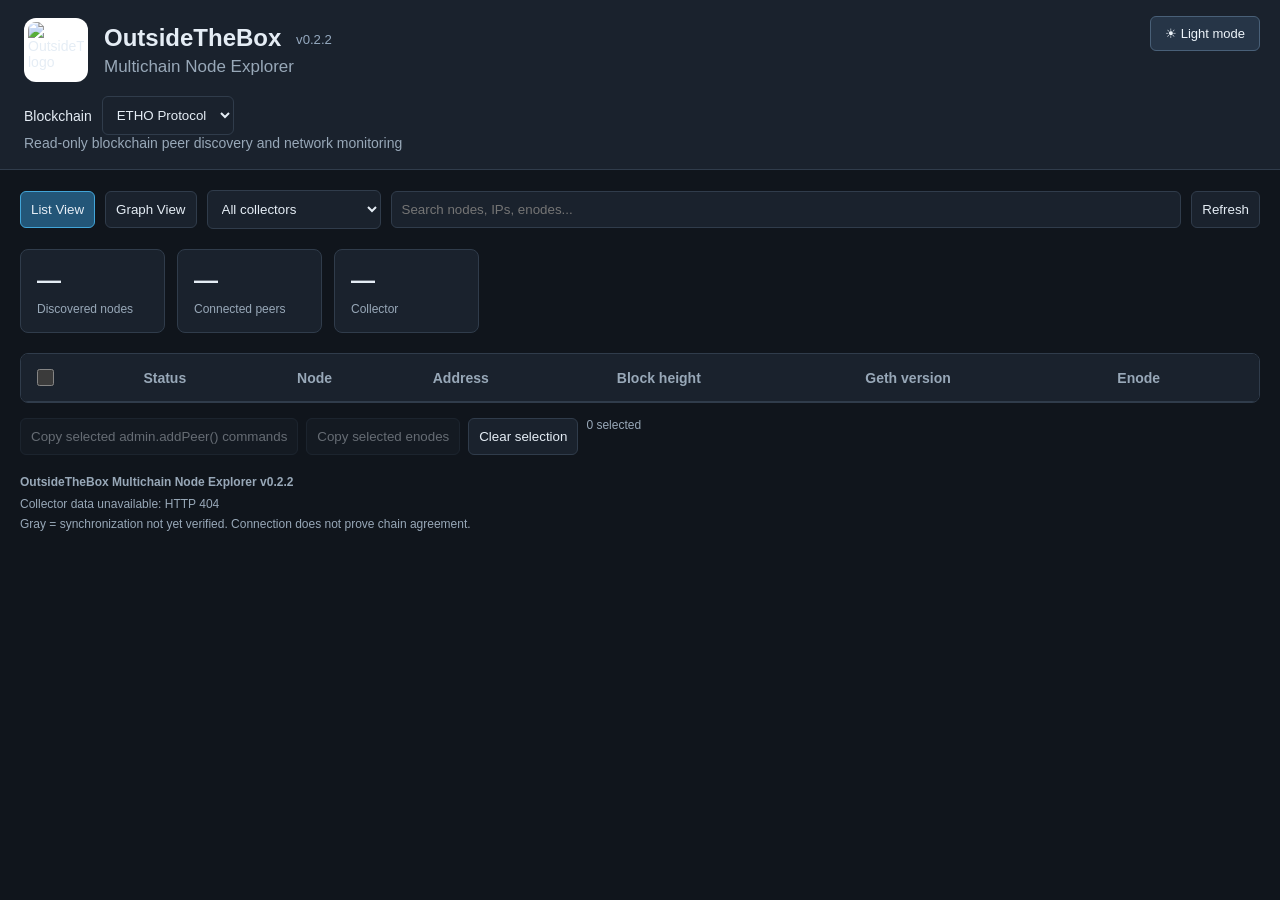
==== web/index.html @ 2cdc8097 "Initial OTB Node Directory source backup" ====
<!DOCTYPE html>
<html lang="en">
<head>
<meta charset="UTF-8">
<meta name="viewport" content="width=device-width,initial-scale=1">
<title>OutsideTheBox | Multichain Node Explorer</title>
<link rel="icon" href="/favicon.ico">
<link rel="apple-touch-icon" href="/favicon.png">
<style>
:root {
  color-scheme: dark;
  --bg:#10151c;
  --panel:#1a222d;
  --line:#303c4b;
  --text:#e5edf5;
  --muted:#98a8b8;
  --accent:#42a5d8;
}
* { box-sizing:border-box; }
body {
  margin:0; background:var(--bg);
  color:var(--text);
  font:14px Arial,sans-serif;
}
header {
  background:var(--panel);
  border-bottom:1px solid var(--line);
  padding:20px;
}
h1 { margin:0 0 8px; font-size:24px; }
.subtitle { color:var(--muted); }
main { max-width:1400px; margin:auto; padding:20px; }
.toolbar {
  display:flex; flex-wrap:wrap;
  gap:10px; align-items:center; margin-bottom:20px;
}
button, input {
  background:var(--panel);
  color:var(--text);
  border:1px solid var(--line);
  border-radius:6px;
  padding:10px;
}
button { cursor:pointer; }
button:hover { border-color:var(--accent); }
button.active { background:#235678; border-color:var(--accent); }
button:disabled { opacity:.4; cursor:default; }
input[type=checkbox] { width:17px; height:17px; }
input[type=text] { min-width:220px; flex:1; }
.stats {
  display:flex; flex-wrap:wrap; gap:12px;
  margin-bottom:20px;
}
.stat {
  background:var(--panel);
  border:1px solid var(--line);
  border-radius:8px;
  padding:16px; min-width:145px;
}
.stat strong { display:block; font-size:24px; margin-bottom:6px; }
.stat span { color:var(--muted); font-size:12px; }
.table-wrap {
  overflow-x:auto;
  border:1px solid var(--line);
  border-radius:8px;
}
table { width:100%; border-collapse:collapse; }
th,td {
  padding:12px;
  border-bottom:1px solid var(--line);
  text-align:left;
  white-space:nowrap;
}
th { background:var(--panel); color:var(--muted); }
tr:hover td { background:#1a2835; }
.small { color:var(--muted); font-size:12px; }
.dot {
  display:inline-block; width:10px; height:10px;
  border-radius:50%; background:#888;
  margin-right:6px;
}
.dot.green { background:#20bc72; }
.dot.yellow { background:#e8b32d; }
.dot.red { background:#dc5252; }
.dot.gray { background:#888; }
.actions { display:flex; flex-wrap:wrap; gap:8px; margin-top:15px; }
#graphView { display:none; }
#graph {
  background:var(--panel);
  border:1px solid var(--line);
  border-radius:8px;
  width:100%; height:500px;
}
#details {
  white-space:pre-wrap; overflow-wrap:anywhere;
  background:var(--panel);
  padding:15px; border-radius:8px;
  margin-top:12px;
}
.node-label { fill:#e5edf5; font-size:12px; }
.edge { stroke:#547d9c; stroke-width:1.5; opacity:.65; }
.node { cursor:pointer; }
footer { margin-top:20px; color:var(--muted); font-size:12px; }

/* ETHO Node Explorer v0.1.0 - theme support */
header {
    position: relative;
    padding-right: 150px !important;
}

.version {
    font-size: 0.55em;
    font-weight: 400;
    color: #95a9bf;
    vertical-align: middle;
    margin-left: 8px;
}

#themeToggle {
    position: absolute;
    top: 16px;
    right: 20px;
    cursor: pointer;
    padding: 9px 14px;
    border-radius: 6px;
    background: #263547;
    border: 1px solid #496078;
    color: #edf4fa;
    font-size: 13px;
}

#themeToggle:hover {
    border-color: #70b8e6;
}

.version-footer {
    margin-bottom: 8px;
    font-weight: 600;
}

/* Light theme overrides */
html.light, html.light body {
    background: #f4f7fb !important;
    color: #1c2d40 !important;
}

html.light header,
html.light .stat,
html.light .table-wrap,
html.light table,
html.light #graph,
html.light #details,
html.light pre {
    background: #ffffff !important;
    color: #1c2d40 !important;
    border-color: #cfdae6 !important;
}

html.light header {
    border-bottom: 1px solid #d5e0ec;
}

html.light h1,
html.light strong,
html.light td,
html.light th,
html.light .subtitle,
html.light .small,
html.light footer {
    color: #24374b !important;
}

html.light .version {
    color: #607b96 !important;
}

html.light button,
html.light input[type="text"],
html.light select {
    background: #edf3fa !important;
    color: #24374b !important;
    border-color: #b9cadb !important;
}

html.light button.active {
    background: #2479ac !important;
    color: #ffffff !important;
}

html.light button:hover,
html.light select:hover {
    border-color: #2479ac !important;
}

html.light th,
html.light thead {
    background: #e8eff7 !important;
}

html.light td,
html.light th,
html.light tr {
    border-color: #d9e3ed !important;
}

html.light tbody tr:hover {
    background: #eef5fc !important;
}

html.light .node-label {
    fill: #25384c !important;
}

html.light .edge {
    stroke: #7195b1 !important;
}

html.light #details,
html.light pre {
    background: #eaf1f8 !important;
}

html.light input[type="checkbox"] {
    accent-color: #2479ac;
}

@media (max-width: 600px) {
    header { padding-right: 8px !important; }
    #themeToggle {
        position: static;
        margin-top: 12px;
    }
}


/* Historical View */
.history-panel {
    background: #182636;
    color: #e5edf5;
    border: 1px solid #34465b;
    border-radius: 8px;
    padding: 25px;
    margin-top: 15px;
}
.history-panel h2 {
    margin-top: 0;
}
html.light .history-panel {
    background: #fff;
    color: #24374b;
    border-color: #cfdae6;
}


/* OutsideTheBox responsive interface */

header.otb-header, header {
  padding: 18px 24px !important;
}

.otb-brand {
  display: flex;
  align-items: center;
  gap: 16px;
  padding-right: 150px;
}

.otb-logo {
  width: 64px;
  height: 64px;
  object-fit: contain;
  border-radius: 12px;
  background: white;
  padding: 4px;
}

.otb-brand-text h1 {
  margin: 0 0 5px;
}

.otb-heading {
  font-size: 17px;
  color: var(--muted);
}

.otb-controls {
  display: flex;
  align-items: center;
  gap: 10px;
  margin-top: 14px;
}

.otb-controls select,
#collectorSelect {
  background: var(--panel);
  color: var(--text);
  border: 1px solid var(--line);
  border-radius: 6px;
  padding: 10px;
  max-width: 100%;
}

#menuToggle {
  display: none;
  font-size: 22px;
  min-width: 46px;
  min-height: 44px;
}

#themeToggle {
  z-index: 2;
}

@media (max-width: 760px) {
  header {
    padding: 14px !important;
  }

  .otb-brand {
    padding-right: 0;
    gap: 10px;
  }

  .otb-logo {
    width: 48px;
    height: 48px;
  }

  .otb-brand-text h1 {
    font-size: 19px;
  }

  .otb-heading {
    font-size: 13px;
  }

  .otb-controls {
    width: 100%;
    flex-wrap: wrap;
  }

  .otb-controls select {
    flex: 1;
    min-width: 120px;
  }

  #menuToggle {
    display: inline-block;
  }

  #themeToggle {
    position: static;
    margin-top: 12px;
  }

  #mainToolbar {
    display: none;
    flex-direction: column;
    align-items: stretch;
  }

  #mainToolbar.open {
    display: flex;
  }

  #mainToolbar button,
  #mainToolbar select,
  #mainToolbar input {
    width: 100%;
    min-height: 44px;
  }

  main {
    padding: 12px;
  }

  .stats {
    display: grid;
    grid-template-columns: repeat(2, minmax(0, 1fr));
  }

  .stat {
    min-width: 0;
    padding: 12px;
  }

  .stat strong {
    font-size: 21px;
  }

  .table-wrap {
    border: none;
    overflow: visible;
  }

  table, tbody, tr, td {
    display: block;
    width: 100%;
  }

  thead {
    display: none;
  }

  tbody tr {
    background: var(--panel);
    border: 1px solid var(--line);
    border-radius: 10px;
    margin-bottom: 12px;
    padding: 10px;
  }

  tbody td {
    display: flex;
    align-items: flex-start;
    justify-content: space-between;
    gap: 12px;
    text-align: right;
    white-space: normal;
    overflow-wrap: anywhere;
    padding: 8px;
  }

  tbody td::before {
    content: attr(data-label);
    color: var(--muted);
    font-weight: bold;
    text-align: left;
    flex: 0 0 95px;
  }

  tbody td:first-child::before {
    content: "Select";
  }

  #graph {
    height: 400px;
    touch-action: pan-y;
  }

  .actions button {
    flex: 1 1 100%;
    min-height: 44px;
  }
}

html.light .otb-heading {
  color: #50677e;
}


/* otb-mobile-v021: mobile card and navigation improvements */

@media (max-width: 760px) {

  #mainToolbar #themeToggle {
    display: block;
    position: static;
    width: 100%;
    min-height: 44px;
    margin: 0;
    text-align: center;
  }

  tbody tr {
    display: flex;
    flex-direction: column;
  }

  tbody td:nth-child(2),
  tbody td:nth-child(3),
  tbody td:nth-child(7) {
    display: none;
  }

  tbody td.mobile-node-heading {
    display: flex;
    order: -2;
    justify-content: space-between;
    align-items: center;
    flex-wrap: wrap;
    gap: 10px;
    text-align: left;
    padding: 9px 8px 13px;
    border-bottom: 1px solid var(--line);
  }

  .mobile-node-heading::before {
    display: none;
  }

  .mobile-node-name {
    font-size: 15px;
    font-weight: 700;
    overflow-wrap: anywhere;
  }

  .mobile-node-status {
    font-size: 12px;
    white-space: nowrap;
    color: var(--muted);
  }

  tbody td:first-child {
    order: -1;
  }

  tbody td.mobile-copy-row {
    display: block;
    order: 20;
    padding-top: 13px;
    text-align: center;
  }

  .mobile-copy-row::before {
    display: none;
  }

  .mobile-copy-button {
    width: 100%;
    min-height: 44px;
    background: #235678;
    border-color: var(--accent);
    color: white;
    font-size: 13px;
  }

  .mobile-copy-button:disabled {
    opacity: 0.4;
  }
}

/* Hidden from desktop and tablet table layouts above 760px */
@media (min-width: 761px) {
  td.mobile-node-heading,
  td.mobile-copy-row {
    display: none;
  }
}

</style>
</head>
<body>
<header>
<div class="otb-brand">
  <img src="/otb-logo-400x400.png" alt="OutsideTheBox logo"
       class="otb-logo">
  <div class="otb-brand-text">
    <h1>OutsideTheBox <span class="version">v0.2.2</span></h1>
    <div class="otb-heading">Multichain Node Explorer</div>
  </div>
</div>
<div class="otb-controls">
  <label for="chainSelect">Blockchain</label>
  <select id="chainSelect" aria-label="Select blockchain">
    <option value="etho">ETHO Protocol</option>
    <option value="etica">Etica</option>
  </select>
  <button id="menuToggle" type="button"
          aria-label="Open navigation menu"
          aria-controls="mainToolbar"
          aria-expanded="false">☰</button>
</div>
<button id="themeToggle" type="button" aria-label="Switch to light mode">
  ☀ Light mode
</button>
<div class="subtitle">
Read-only blockchain peer discovery and network monitoring
</div>
</header>

<main>
<div class="toolbar" id="mainToolbar">
  <button id="listBtn" class="active">List View</button>
  <button id="graphBtn">Graph View</button>
  <button id="historyBtn" style="display:none;">Historical View</button>
  <select id="collectorSelect" title="Choose collector"
    aria-label="Choose collector">
    <option value="all">All collectors</option>
  </select>
  <input type="text" id="search" placeholder="Search nodes, IPs, enodes...">
  <button id="refreshBtn">Refresh</button>
</div>

<div class="stats">
  <div class="stat"><strong id="total">—</strong><span>Discovered nodes</span></div>
  <div class="stat"><strong id="peers">—</strong><span>Connected peers</span></div>
  <div class="stat"><strong id="collector">—</strong><span>Collector</span></div>
</div>

<section id="listView">
<div class="table-wrap">
<table>
<thead>
<tr>
<th><input type="checkbox" id="selectAll" title="Select visible nodes"></th>
<th>Status</th>
<th>Node</th>
<th>Address</th>
<th>Block height</th>
<th>Geth version</th>
<th>Enode</th>
</tr>
</thead>
<tbody id="nodeRows"></tbody>
</table>
</div>

<div class="actions">
<button id="copyAdd">Copy selected admin.addPeer() commands</button>
<button id="copyEnodes">Copy selected enodes</button>
<button id="clearSelection">Clear selection</button>
<span id="selectionCount" class="small"></span>
</div>
</section>

<section id="graphView">
<p class="small">
Click a node to inspect its details. Lines represent observed P2P connections.
</p>
<svg id="graph" viewBox="0 0 900 500"></svg>
<pre id="details">Select a node to view details.</pre>
</section>


<section id="historyView" style="display:none;">
  <div class="history-panel">
    <h2>Historical Nodes</h2>
    <p>Nodes not observed for six hours or longer will appear here.</p>
    <p class="small">
      No historical records are available yet.
      Historical tracking will begin when the central SQLite
      registry is enabled.
    </p>
  </div>
</section>

<footer>
<div class="version-footer">OutsideTheBox Multichain Node Explorer v0.2.2</div>
<span id="updated">Waiting for collector...</span>
<div style="margin-top:6px">
Gray = synchronization not yet verified. Connection does not prove chain agreement.
</div>
</footer>
</main>

<script>
const menuToggle = document.getElementById("menuToggle");
const mainToolbar = document.getElementById("mainToolbar");

menuToggle.addEventListener("click", () => {
  const open = mainToolbar.classList.toggle("open");
  menuToggle.setAttribute("aria-expanded", String(open));
  menuToggle.setAttribute(
    "aria-label",
    open ? "Close navigation menu" : "Open navigation menu"
  );
});

const $ = id => document.getElementById(id);
let data = null;
let selected = new Set();
let view = "list";
let selectedChain = "etho";
let requestSerial = 0;

let chains = {
  etho: {
    name: "ETHO Protocol",
    collectors: [
      ["dash-rpc", "dash-rpc"],
      ["etho-exp", "etho-exp (Baltimore)"],
      ["catastrophic", "catastrophic"],
      ["rpc4.ethoprotocol.com", "rpc4.ethoprotocol.com"]
    ]
  },
  etica: {
    name: "Etica",
    collectors: [
      ["rpc2.etica-stats.org", "rpc2.etica-stats.org"]
    ]
  }
};

function populateCollectors() {
  const select = $("collectorSelect");
  select.replaceChildren();

  select.add(new Option("All collectors", "all"));

  for(const [id, label] of chains[selectedChain].collectors) {
    select.add(new Option(label, id));
  }

  select.value = "all";
}

function changeChain(chain, updateUrl = true) {
  if(!chains[chain]) chain = Object.keys(chains)[0];

  selectedChain = chain;
  $("chainSelect").value = chain;

  selected.clear();
  data = null;
  populateCollectors();

  $("search").value = "";
  $("nodeRows").replaceChildren();
  $("graph").replaceChildren();
  $("details").textContent = "Select a node to view details.";

  for(const id of ["total", "peers", "collector"])
    $(id).textContent = "—";

  updateSelection();

  document.title =
    chains[chain].name + " | OutsideTheBox Node Explorer";

  if(updateUrl) {
    const url = new URL(window.location.href);
    url.searchParams.set("chain", chain);
    window.history.replaceState({}, "", url);
  }

  refresh();
}

async function initChain() {
  try {
    const response = await fetch(
      "feeds/chains.json?t=" + Date.now(),
      {cache: "no-store"}
    );

    if(!response.ok)
      throw new Error("HTTP " + response.status);

    const config = await response.json();
    const discovered = {};

    for(const [id, entry] of Object.entries(config.chains || {})) {
      if(!/^[a-zA-Z0-9._-]+$/.test(id))
        continue;

      if(typeof entry.name !== "string" ||
         !Array.isArray(entry.collectors))
        continue;

      discovered[id] = {
        name: entry.name,
        collectors: entry.collectors
          .filter(c => typeof c === "string" &&
            /^[a-zA-Z0-9._-]+$/.test(c))
          .map(c => [c, c])
      };
    }

    if(Object.keys(discovered).length === 0)
      throw new Error("No valid chains");

    chains = discovered;
    console.log("OutsideTheBox: loaded public chain configuration");

  } catch(error) {
    console.warn(
      "OutsideTheBox: using fallback chain configuration",
      error
    );
  }

  const chainSelect = $("chainSelect");
  chainSelect.replaceChildren();

  for(const [id, entry] of Object.entries(chains))
    chainSelect.add(new Option(entry.name, id));

  const params = new URLSearchParams(window.location.search);
  changeChain(params.get("chain") || "etho", true);
}

$("chainSelect").onchange = e => {
  changeChain(e.target.value);
};

window.addEventListener("popstate", () => {
  const params = new URLSearchParams(window.location.search);
  changeChain(params.get("chain") || "etho", false);
});

const knownNames = {
  "62.72.177.114:29999":"dash-rpc",
  "62.72.177.111:33005":"rpc4",
  "62.72.177.114:30305":"node-dashboard",
  "144.91.86.189:30306":"catastrophic",
  "62.72.177.111:31100":"rpc"
};

function address(n) {
  const match = (n.enode || "").match(/@([^?]+)/);
  return match ? match[1] : "Unknown";
}

function name(n) {
  // Registered collectors explicitly choose to be publicly identified.
  if(n.collector === true) {
    return n.name || "Collector";
  }

  // All other nodes remain pseudonymous.
  // Use the Geth node ID rather than IP address or client identity.
  return selectedChain.toUpperCase() + "-" + (n.id || "unknown").slice(0,8);
}

function version(n) {
  const m = (n.client || "").match(/v[0-9]+\.[0-9]+\.[0-9]+[^/]*/);
  return m ? m[0] : "Unknown";
}

function status(n) {
  if(n.sync_status === "synced") return ["green","Synced"];
  if(n.sync_status === "syncing") return ["yellow","Syncing"];
  if(n.sync_status === "forked") return ["red","Forked"];
  if(n.sync_status === "offline")
    return ["red","Offline"];
  if(n.connected === false)
    return ["gray","Not recently observed"];
  return ["gray","Unverified"];
}

function visibleNodes() {
  if(!data) return [];
  const q = $("search").value.trim().toLowerCase();
  return data.nodes.filter(n =>
    [name(n), address(n), n.enode, n.client]
      .join(" ").toLowerCase().includes(q)
  );
}

function renderList() {
  const body = $("nodeRows");
  body.replaceChildren();

  for(const n of visibleNodes()) {
    const tr = document.createElement("tr");
    const st = status(n);

    const checkCell = tr.insertCell();
    const check = document.createElement("input");
    check.type = "checkbox";
    check.checked = selected.has(n.id);
    check.onchange = () => {
      if(check.checked) selected.add(n.id);
      else selected.delete(n.id);
      updateSelection();
    };
    checkCell.appendChild(check);

    const values = [
      st[1], name(n), address(n),
      n.block_height ?? "—",
      version(n), (n.enode || "").slice(0,25) + "..."
    ];

    values.forEach((value,i) => {
      const td = tr.insertCell();
      td.dataset.label = [
        "Status", "Node", "Address",
        "Block height", "Geth version", "Enode"
      ][i];
      td.textContent = value;
      if(i===0) {
        const dot = document.createElement("span");
        dot.className = "dot " + st[0];
        td.prepend(dot);
      }
      if(i===5) td.title = n.enode || "";
    });
    body.appendChild(tr);
  }
  updateSelection();
}

function updateSelection() {
  const visible = visibleNodes();
  $("selectionCount").textContent = selected.size + " selected";
  $("selectAll").checked =
    visible.length > 0 && visible.every(n=>selected.has(n.id));
  $("copyAdd").disabled = selected.size===0;
  $("copyEnodes").disabled = selected.size===0;
}


function renderGraph() {
  const svg = $("graph");
  svg.replaceChildren();
  if(!data || !data.nodes.length) return;

  const nodes = data.nodes;
  const positions = new Map();

  // Spread collectors and peers around the graph.
  const collectors = nodes.filter(n => n.collector);
  const peers = nodes.filter(n => !n.collector);

  collectors.forEach((n,i) => {
    const angle = 2*Math.PI*i/Math.max(1,collectors.length);
    positions.set(n.id, {
      x:450+125*Math.cos(angle),
      y:250+90*Math.sin(angle)
    });
  });

  peers.forEach((n,i) => {
    const angle = 2*Math.PI*i/Math.max(1,peers.length)-Math.PI/2;
    positions.set(n.id, {
      x:450+340*Math.cos(angle),
      y:250+195*Math.sin(angle)
    });
  });

  function element(tag,attrs) {
    const el = document.createElementNS(
      "http://www.w3.org/2000/svg",tag
    );
    for(const [key,value] of Object.entries(attrs))
      el.setAttribute(key,value);
    return el;
  }

  // Combined view: actual collector-to-peer observations.
  // Individual view: original single-collector connections.
  const edges = Array.isArray(data.edges)
    ? data.edges
    : collectors.flatMap(c =>
        peers.filter(n => n.connected === true)
          .map(n => ({from:c.id,to:n.id}))
      );

  for(const edge of edges) {
    const a=positions.get(edge.from);
    const b=positions.get(edge.to);
    if(!a || !b) continue;

    svg.appendChild(element("line",{
      x1:a.x,y1:a.y,x2:b.x,y2:b.y,class:"edge"
    }));
  }

  nodes.forEach(n => {
    const p=positions.get(n.id);
    if(!p) return;

    const g=element("g",{class:"node"});
    const dot=element("circle",{
      cx:p.x,cy:p.y,r:n.collector?25:17,
      fill:n.collector?"#228a64":"#347eaa",
      stroke:"#a8d8ef","stroke-width":"1.5"
    });
    const label=element("text",{
      x:p.x,y:p.y+39,
      "text-anchor":"middle",class:"node-label"
    });

    label.textContent=name(n);
    g.append(dot,label);

    g.onclick=()=>{
      $("details").textContent=JSON.stringify({
        name:name(n),
        address:address(n),
        status:status(n)[1],
        enode:n.enode,
        client:n.client,
        protocols:n.protocols,
        observed_by:n.sources || [data.collector]
      },null,2);
    };

    svg.appendChild(g);
  });
}

function render() {
  if(!data) return;
  $("total").textContent=data.total_nodes;
  $("peers").textContent=data.connected_peers;
  $("collector").textContent=data.collector;
  $("updated").textContent="Last collection: "+data.timestamp;
  renderList();
  renderGraph();
}

async function refresh() {
  const serial = ++requestSerial;
  const chain = selectedChain;
  const source = $("collectorSelect").value;

  try {
    const url = "feeds/" + encodeURIComponent(chain) + "/" +
      encodeURIComponent(source) + ".json?t=" + Date.now();

    const response = await fetch(url, {cache:"no-store"});

    if(!response.ok)
      throw Error("HTTP " + response.status);

    const incoming = await response.json();

    // Ignore responses from previous blockchain selections.
    if(serial !== requestSerial || chain !== selectedChain)
      return;

    if(incoming.chain !== chain)
      throw Error("Feed blockchain mismatch");

    data = incoming;
    render();

    if(!data.sources?.length && source === "all") {
      $("updated").textContent =
        chains[chain].name + ": awaiting collector data";
    }

  } catch(err) {
    if(serial !== requestSerial || chain !== selectedChain)
      return;

    data = null;
    $("nodeRows").replaceChildren();
    $("graph").replaceChildren();

    for(const id of ["total", "peers", "collector"])
      $(id).textContent = "—";

    selected.clear();
    updateSelection();

    $("updated").textContent =
      "Collector data unavailable: " + err.message;
  }
}

$("selectAll").onchange=e=>{
  visibleNodes().forEach(n=>{
    if(e.target.checked) selected.add(n.id);
    else selected.delete(n.id);
  });
  renderList();
};

$("collectorSelect").onchange=()=>{
  selected.clear();
  refresh();
};

$("search").oninput=renderList;
$("refreshBtn").onclick=refresh;

$("listBtn").onclick=()=>{
  view="list";
  $("listView").style.display="block";
  $("graphView").style.display="none";
  $("listBtn").classList.add("active");
  $("graphBtn").classList.remove("active");
};

$("graphBtn").onclick=()=>{
  view="graph";
  $("listView").style.display="none";
  $("graphView").style.display="block";
  $("graphBtn").classList.add("active");
  $("listBtn").classList.remove("active");
};

function chosen() {
  return (data?.nodes || []).filter(n=>selected.has(n.id));
}

async function copyText(value) {
  try {
    if (navigator.clipboard && window.isSecureContext) {
      await navigator.clipboard.writeText(value);
    } else {
      const textarea = document.createElement("textarea");
      textarea.value = value;
      textarea.style.position = "fixed";
      textarea.style.left = "-9999px";
      document.body.appendChild(textarea);
      textarea.focus();
      textarea.select();

      const success = document.execCommand("copy");
      textarea.remove();

      if (!success) throw new Error("Browser refused clipboard access");
    }
    alert("Copied " + value.split("\n").length + " lines to clipboard.");
  } catch(err) {
    alert("Clipboard unavailable: " + err.message);
  }
}

$("copyAdd").onclick=()=>copyText(
  chosen().filter(n=>n.enode)
    .map(n=>'admin.addPeer("'+n.enode+'")').join("\n")
);

$("copyEnodes").onclick=()=>copyText(
  chosen().filter(n=>n.enode).map(n=>n.enode).join("\n")
);

$("clearSelection").onclick=()=>{
  selected.clear();
  renderList();
};

initChain();
setInterval(refresh,30000);

// Persistent light/dark theme
const themeButton = document.getElementById("themeToggle");

function applyTheme(theme) {
    const light = theme === "light";
    document.documentElement.classList.toggle("light", light);
    themeButton.textContent = light ? "☾ Dark mode" : "☀ Light mode";
    themeButton.setAttribute(
        "aria-label",
        light ? "Switch to dark mode" : "Switch to light mode"
    );
}

let savedTheme = "dark";
try {
    savedTheme = localStorage.getItem("otb-node-theme") || "dark";
} catch (e) {}

applyTheme(savedTheme);

themeButton.addEventListener("click", () => {
    const next = document.documentElement.classList.contains("light")
        ? "dark" : "light";
    applyTheme(next);
    try {
        localStorage.setItem("otb-node-theme", next);
    } catch (e) {}
});

</script>

<script>
// Historical tab navigation
(function() {
    const historyBtn = document.getElementById("historyBtn");
    const historyView = document.getElementById("historyView");
    const listView = document.getElementById("listView");
    const graphView = document.getElementById("graphView");
    const listBtn = document.getElementById("listBtn");
    const graphBtn = document.getElementById("graphBtn");

    historyBtn.addEventListener("click", () => {
        listView.style.display = "none";
        graphView.style.display = "none";
        historyView.style.display = "block";

        listBtn.classList.remove("active");
        graphBtn.classList.remove("active");
        historyBtn.classList.add("active");
    });

    listBtn.addEventListener("click", () => {
        historyView.style.display = "none";
        historyBtn.classList.remove("active");
    });

    graphBtn.addEventListener("click", () => {
        historyView.style.display = "none";
        historyBtn.classList.remove("active");
    });
})();
</script>


<script>
// otb-mobile-v021: responsive controls and node cards
(function() {
  const menu = document.getElementById("mainToolbar");
  const toggle = document.getElementById("menuToggle");
  const theme = document.getElementById("themeToggle");
  const header = document.querySelector("header");
  const subtitle = header.querySelector(".subtitle");
  const mobile = window.matchMedia("(max-width: 760px)");

  function closeMenu() {
    menu.classList.remove("open");
    toggle.setAttribute("aria-expanded", "false");
    toggle.setAttribute("aria-label", "Open navigation menu");
  }

  function arrangeTheme() {
    if(mobile.matches) {
      if(theme.parentElement !== menu)
        menu.appendChild(theme);
    } else {
      if(theme.parentElement !== header)
        header.insertBefore(theme, subtitle);

      closeMenu();
    }
  }

  arrangeTheme();
  window.addEventListener("resize", arrangeTheme);

  // Close after navigating between views.
  for(const id of ["listBtn", "graphBtn", "historyBtn"]) {
    document.getElementById(id).addEventListener("click", closeMenu);
  }

  // Close when tapping outside the navigation.
  document.addEventListener("click", function(event) {
    if(!mobile.matches || !menu.classList.contains("open"))
      return;

    if(menu.contains(event.target) || toggle.contains(event.target))
      return;

    closeMenu();
  });

  // Escape closes the navigation.
  document.addEventListener("keydown", function(event) {
    if(event.key === "Escape")
      closeMenu();
  });

  // Node cards reuse the original node selection and clipboard functions.
  const tbody = document.getElementById("nodeRows");

  function enhanceCards() {
    const rows = Array.from(tbody.rows);
    const nodes = visibleNodes();

    rows.forEach((row, index) => {
      if(row.querySelector(".mobile-node-heading"))
        return;

      const node = nodes[index];
      if(!node) return;

      const heading = row.insertCell();
      heading.className = "mobile-node-heading";

      const title = document.createElement("span");
      title.className = "mobile-node-name";
      title.textContent = name(node);

      const state = document.createElement("span");
      state.className = "mobile-node-status";

      const info = status(node);

      const dot = document.createElement("span");
      dot.className = "dot " + info[0];

      state.appendChild(dot);
      state.appendChild(document.createTextNode(info[1]));

      heading.appendChild(title);
      heading.appendChild(state);

      const action = row.insertCell();
      action.className = "mobile-copy-row";

      const button = document.createElement("button");
      button.type = "button";
      button.className = "mobile-copy-button";
      button.textContent = "Copy admin.addPeer()";
      button.disabled = !node.enode;

      button.addEventListener("click", () => {
        if(node.enode) {
          copyText('admin.addPeer("' + node.enode + '")');
        }
      });

      action.appendChild(button);
    });
  }

  const observer = new MutationObserver(enhanceCards);
  observer.observe(tbody, {childList:true});

  enhanceCards();
})();
</script>

</body>
</html>
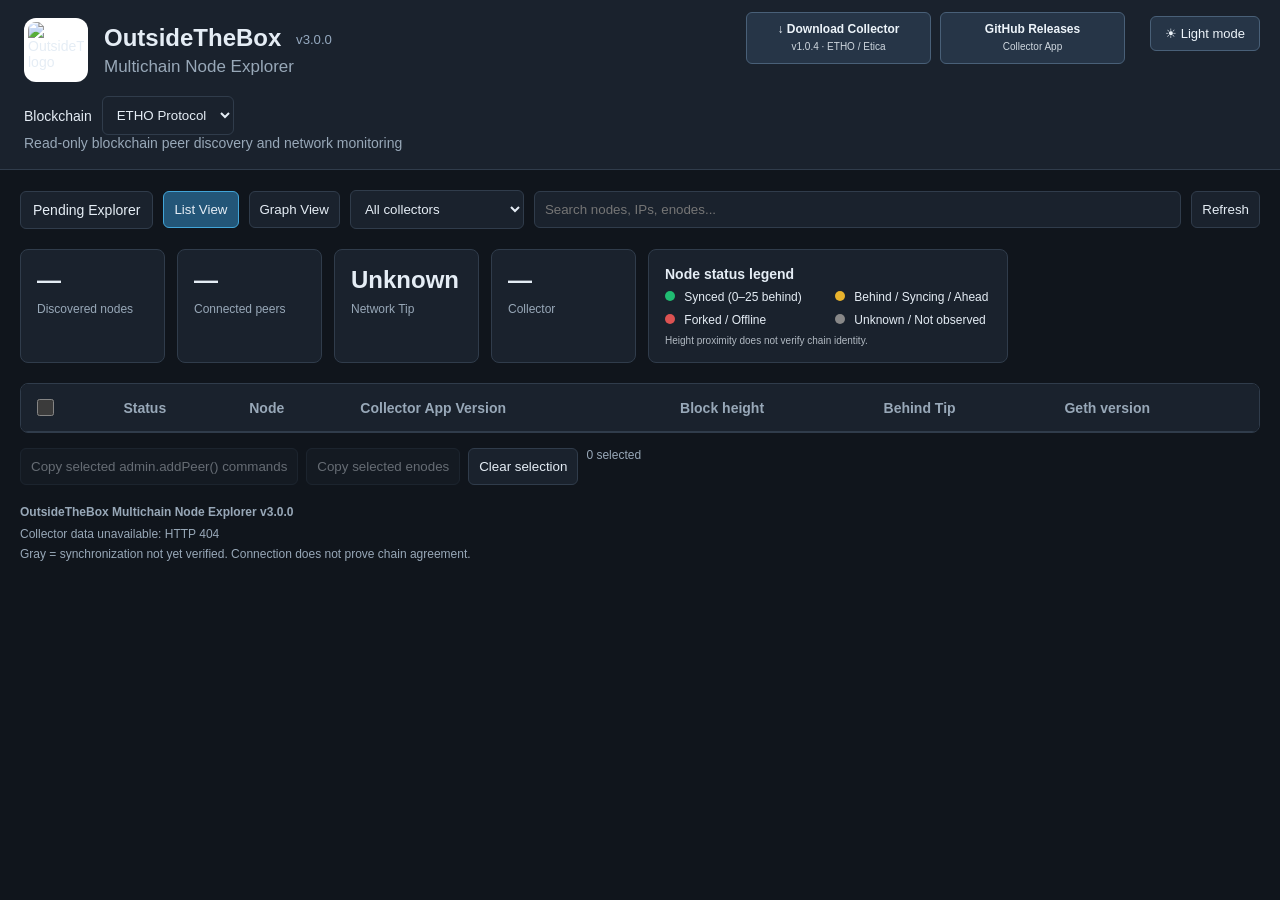
==== commit 7d11aade: "Update public and pending explorers for Collector App v1.0.4" ====
--- a/web/index.html
+++ b/web/index.html
@@ -538,7 +538,117 @@
   }
 }
 
+
+/* Unified OTB navigation — development */
+.otb-page-navigation {
+  display: flex;
+  align-items: center;
+  gap: 8px;
+}
+
+.otb-page-navigation a {
+  display: inline-block;
+  padding: 10px 12px;
+  color: var(--text);
+  background: var(--panel);
+  border: 1px solid var(--line);
+  border-radius: 6px;
+  text-decoration: none;
+  white-space: nowrap;
+}
+
+.otb-page-navigation a:hover,
+.otb-page-navigation a:focus-visible {
+  background: var(--accent);
+  color: white;
+}
+
+@media (max-width: 760px) {
+  .otb-page-navigation {
+    width: 100%;
+    flex-direction: column;
+    align-items: stretch;
+  }
+
+  .otb-page-navigation a {
+    width: 100%;
+    min-height: 44px;
+  }
+}
 </style>
+
+<style id="otb-collector-header-style">
+.otb-collector-links {
+  position: absolute;
+  top: 12px;
+  right: 155px;
+  display: flex;
+  gap: 9px;
+  align-items: stretch;
+  z-index: 5;
+}
+
+.otb-collector-link {
+  box-sizing: border-box;
+  width: 185px;
+  min-height: 52px;
+  padding: 8px 10px;
+  display: flex;
+  flex-direction: column;
+  justify-content: center;
+  align-items: center;
+  gap: 4px;
+  border: 1px solid #496078;
+  border-radius: 6px;
+  background: #263547;
+  color: #edf4fa;
+  text-align: center;
+  text-decoration: none;
+  font-size: 12px;
+  line-height: 1.25;
+}
+
+.otb-collector-link strong {
+  font-size: 12px;
+  font-weight: 600;
+}
+
+.otb-collector-link small {
+  font-size: 10px;
+  opacity: .85;
+}
+
+.otb-collector-link:hover {
+  border-color: #70b8e6;
+  background: #30445a;
+  color: white;
+}
+
+html.light .otb-collector-link {
+  background: #f2f6fb;
+  color: #1c2d40;
+  border-color: #b5c6d7;
+}
+
+header .otb-controls .otb-collector-links {
+  position: static;
+}
+
+@media (max-width: 1150px) {
+  .otb-collector-links {
+    position: static;
+    margin: 12px 0;
+    flex-wrap: wrap;
+  }
+}
+
+@media (max-width: 600px) {
+  .otb-collector-link {
+    width: 165px;
+  }
+}
+</style>
+
 </head>
 <body>
 <header>
@@ -546,7 +656,7 @@
   <img src="/otb-logo-400x400.png" alt="OutsideTheBox logo"
        class="otb-logo">
   <div class="otb-brand-text">
-    <h1>OutsideTheBox <span class="version">v0.2.2</span></h1>
+    <h1>OutsideTheBox <span class="version">v3.0.0</span></h1>
     <div class="otb-heading">Multichain Node Explorer</div>
   </div>
 </div>
@@ -561,6 +671,23 @@
           aria-controls="mainToolbar"
           aria-expanded="false">☰</button>
 </div>
+<div class="otb-collector-links" aria-label="Collector App downloads">
+  <a class="otb-collector-link"
+     href="/downloads/otb-install.py"
+     download="otb-install.py"
+     title="Download OTB Collector installer">
+    <strong>↓ Download Collector</strong>
+    <small>v1.0.4 · ETHO / Etica</small>
+  </a>
+  <a class="otb-collector-link"
+     href="https://github.com/defotb/collector-app/releases"
+     target="_blank"
+     rel="noopener noreferrer"
+     title="OTB Collector App GitHub releases">
+    <strong>GitHub Releases</strong>
+    <small>Collector App</small>
+  </a>
+</div>
 <button id="themeToggle" type="button" aria-label="Switch to light mode">
   ☀ Light mode
 </button>
@@ -571,6 +698,12 @@
 
 <main>
 <div class="toolbar" id="mainToolbar">
+  <nav class="otb-page-navigation"
+       aria-label="OTB directory navigation">
+    <a href="/pending/pending-preview.html">
+      Pending Explorer
+    </a>
+  </nav>
   <button id="listBtn" class="active">List View</button>
   <button id="graphBtn">Graph View</button>
   <button id="historyBtn" style="display:none;">Historical View</button>
@@ -585,7 +718,36 @@
 <div class="stats">
   <div class="stat"><strong id="total">—</strong><span>Discovered nodes</span></div>
   <div class="stat"><strong id="peers">—</strong><span>Connected peers</span></div>
+  <div class="stat">
+    <strong id="networkTip">Unknown</strong>
+    <span>Network Tip</span>
+  </div>
   <div class="stat"><strong id="collector">—</strong><span>Collector</span></div>
+
+  <div class="stat" style="min-width:300px;flex:0 1 360px;">
+    <div style="font-weight:600;margin-bottom:8px;">
+      Node status legend
+    </div>
+    <div style="display:grid;grid-template-columns:1fr 1fr;
+                gap:9px 14px;font-size:12px;">
+
+      <div><span class="dot green"></span>
+        Synced (0–25 behind)</div>
+
+      <div><span class="dot yellow"></span>
+        Behind / Syncing / Ahead</div>
+
+      <div><span class="dot red"></span>
+        Forked / Offline</div>
+
+      <div><span class="dot gray"></span>
+        Unknown / Not observed</div>
+
+    </div>
+    <div style="font-size:10px;opacity:.75;margin-top:8px;">
+      Height proximity does not verify chain identity.
+    </div>
+  </div>
 </div>
 
 <section id="listView">
@@ -596,10 +758,10 @@
 <th><input type="checkbox" id="selectAll" title="Select visible nodes"></th>
 <th>Status</th>
 <th>Node</th>
-<th>Address</th>
+<th>Collector App Version</th>
 <th>Block height</th>
+<th>Behind Tip</th>
 <th>Geth version</th>
-<th>Enode</th>
 </tr>
 </thead>
 <tbody id="nodeRows"></tbody>
@@ -636,7 +798,7 @@
 </section>
 
 <footer>
-<div class="version-footer">OutsideTheBox Multichain Node Explorer v0.2.2</div>
+<div class="version-footer">OutsideTheBox Multichain Node Explorer v3.0.0</div>
 <span id="updated">Waiting for collector...</span>
 <div style="margin-top:6px">
 Gray = synchronization not yet verified. Connection does not prove chain agreement.
@@ -818,15 +980,33 @@
   return m ? m[0] : "Unknown";
 }
 
+function behindTip(n) {
+  const tip = data && data.network_tip
+    ? data.network_tip.height : null;
+
+  const height = n.block_height;
+
+  if(!Number.isSafeInteger(tip) ||
+     !Number.isSafeInteger(height) ||
+     tip < 0 || height < 0) return null;
+
+  return tip - height;
+}
+
 function status(n) {
-  if(n.sync_status === "synced") return ["green","Synced"];
-  if(n.sync_status === "syncing") return ["yellow","Syncing"];
   if(n.sync_status === "forked") return ["red","Forked"];
-  if(n.sync_status === "offline")
-    return ["red","Offline"];
+  if(n.sync_status === "offline") return ["red","Offline"];
   if(n.connected === false)
     return ["gray","Not recently observed"];
-  return ["gray","Unverified"];
+  if(n.sync_status === "syncing")
+    return ["yellow","Syncing"];
+
+  const behind = behindTip(n);
+
+  if(behind === null) return ["gray","Unknown"];
+  if(behind < 0) return ["yellow","Ahead"];
+  if(behind <= 25) return ["green","Synced"];
+  return ["yellow","Behind"];
 }
 
 function visibleNodes() {
@@ -857,25 +1037,33 @@
     };
     checkCell.appendChild(check);
 
+    const delta = behindTip(n);
+    const deltaLabel = delta === null ? "—" :
+      delta < 0 ? "Ahead +" + Math.abs(delta) :
+      delta.toLocaleString();
+
     const values = [
-      st[1], name(n), address(n),
+      st[1],
+      name(n),
+      n.collector ? (n.collector_app_version || "—") : "—",
       n.block_height ?? "—",
-      version(n), (n.enode || "").slice(0,25) + "..."
+      deltaLabel,
+      version(n)
     ];
 
     values.forEach((value,i) => {
       const td = tr.insertCell();
       td.dataset.label = [
-        "Status", "Node", "Address",
-        "Block height", "Geth version", "Enode"
+        "Status", "Node", "Collector App Version", "Block height",
+        "Behind Tip", "Geth version"
       ][i];
       td.textContent = value;
+
       if(i===0) {
         const dot = document.createElement("span");
         dot.className = "dot " + st[0];
         td.prepend(dot);
       }
-      if(i===5) td.title = n.enode || "";
     });
     body.appendChild(tr);
   }
@@ -986,6 +1174,15 @@
   if(!data) return;
   $("total").textContent=data.total_nodes;
   $("peers").textContent=data.connected_peers;
+
+  const tip = data.network_tip;
+  const validTip = tip &&
+    Number.isSafeInteger(tip.height) &&
+    tip.height >= 0;
+
+  $("networkTip").textContent = validTip
+    ? tip.height.toLocaleString("en-CA")
+    : "Unknown";
   $("collector").textContent=data.collector;
   $("updated").textContent="Last collection: "+data.timestamp;
   renderList();
